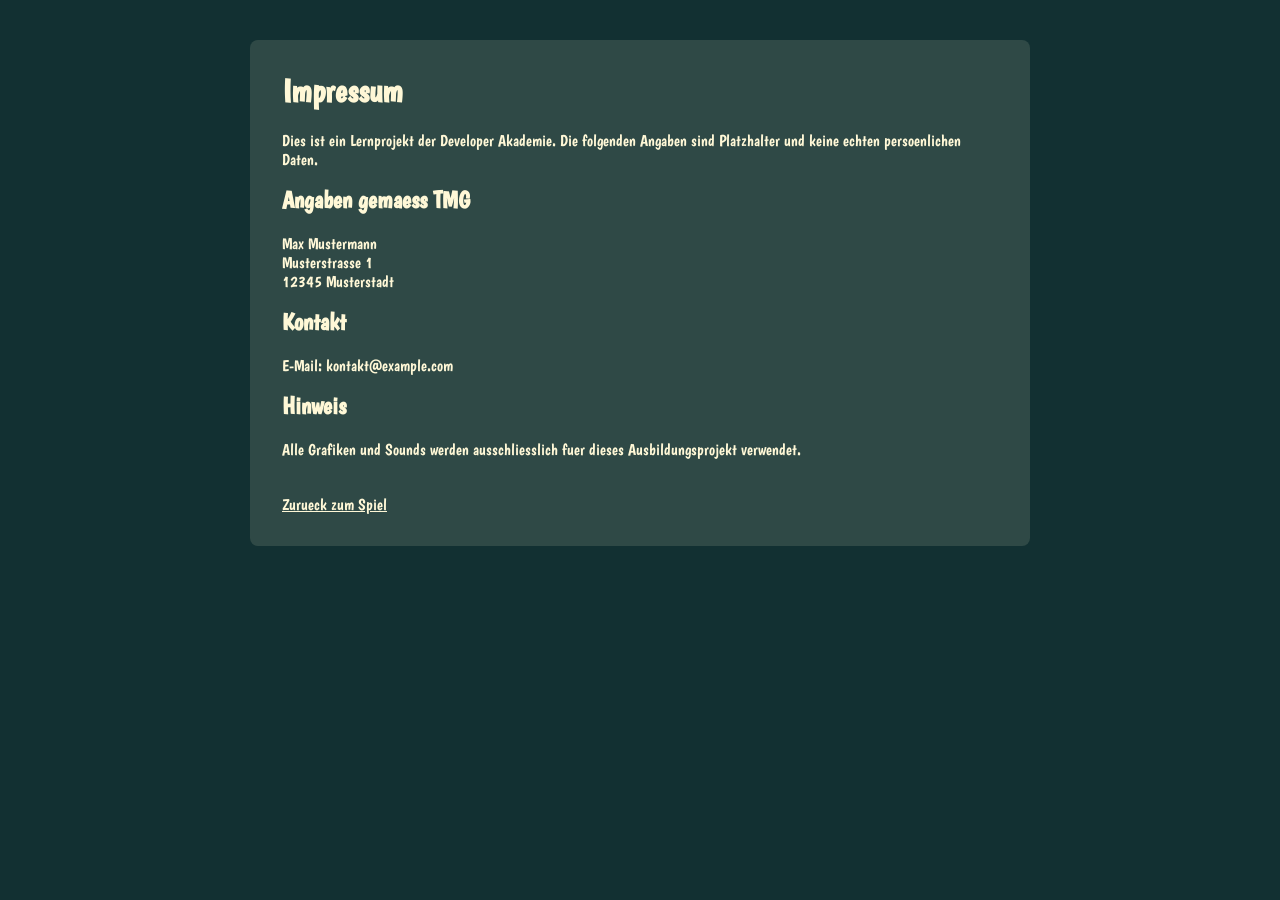
==== impressum.html @ e5dcdf03 "Add start screen responsive UI and sound controls" ====
<!DOCTYPE html>
<html lang="de">
<head>
    <meta charset="UTF-8">
    <meta name="viewport" content="width=device-width, initial-scale=1.0">
    <link rel="stylesheet" href="style.css">
    <link rel="icon" href="img/6_salsa_bottle/salsa_bottle.png">
    <title>Impressum - El Pollo Loco</title>
</head>
<body class="legal-page">
    <main class="legal-content">
        <h1>Impressum</h1>
        <p>Dies ist ein Lernprojekt der Developer Akademie. Die folgenden Angaben sind Platzhalter und keine echten persoenlichen Daten.</p>
        <h2>Angaben gemaess TMG</h2>
        <p>Max Mustermann<br>Musterstrasse 1<br>12345 Musterstadt</p>
        <h2>Kontakt</h2>
        <p>E-Mail: kontakt@example.com</p>
        <h2>Hinweis</h2>
        <p>Alle Grafiken und Sounds werden ausschliesslich fuer dieses Ausbildungsprojekt verwendet.</p>
        <a class="legal-link" href="index.html">Zurueck zum Spiel</a>
    </main>
</body>
</html>
---- style.css ----
@font-face {
    font-family: "Boogaloo";
    src: url("fonts/Boogaloo-Regular.ttf") format("truetype");
    font-display: swap;
}

* {
    box-sizing: border-box;
}

body {
    display: flex;
    flex-direction: column;
    align-items: center;
    min-height: 100vh;
    margin: 0;
    overflow: hidden;
    background: #123032;
    color: #fff8d7;
    font-family: "Boogaloo", Arial, Helvetica, sans-serif;
    justify-content: center;
}

h1,
h2,
p {
    margin-top: 0;
}

.game-shell {
    position: relative;
    width: min(100vw, 960px, 150dvh);
    aspect-ratio: 3 / 2;
}

canvas {
    background-color: #000;
    display: block;
    width: 100%;
    height: 100%;
    border: 4px solid #5f341a;
    box-shadow: 0 20px 40px rgba(0, 0, 0, 0.35);
}

button {
    min-width: 92px;
    min-height: 44px;
    border: 0;
    border-radius: 8px;
    background: #fff1a8;
    color: #341808;
    cursor: pointer;
    font: inherit;
    padding: 8px 16px;
}

button:hover {
    background: #55c7ad;
}

.primary-button {
    background: #f5b83b;
}

.screen {
    position: absolute;
    inset: 0;
    display: grid;
    place-items: center;
    padding: 24px;
    text-align: center;
}

.home-screen {
    background: linear-gradient(rgba(18, 48, 50, 0.05), rgba(18, 48, 50, 0.55)), url("img/9_intro_outro_screens/start/startscreen_1.png") center / cover;
}

.screen-content {
    width: min(640px, 92%);
}

.screen h1 {
    color: #f8df61;
    font-size: clamp(48px, 12vw, 112px);
    line-height: 0.9;
    text-shadow: 0 6px 0 #7a2b17, 0 12px 26px rgba(0, 0, 0, 0.45);
}

.button-row {
    display: flex;
    flex-wrap: wrap;
    justify-content: center;
    gap: 12px;
}

.legal-link {
    display: inline-block;
    margin-top: 20px;
    color: #fff8d7;
}

.hidden {
    display: none;
}

.end-screen {
    background: rgba(18, 48, 50, 0.78);
}

.end-screen img {
    width: min(560px, 86%);
    max-height: 52%;
    object-fit: contain;
    margin-bottom: 28px;
}

.mobile-controls {
    position: absolute;
    inset: auto 18px 14px;
    display: none;
    justify-content: space-between;
    pointer-events: none;
}

.control-group {
    display: flex;
    gap: 12px;
    pointer-events: auto;
}

.mobile-controls button {
    min-width: 54px;
    min-height: 54px;
    border: 2px solid rgba(255, 255, 255, 0.8);
    background: rgba(18, 48, 50, 0.78);
    color: #fff8d7;
    user-select: none;
    touch-action: none;
}

.help-dialog {
    width: min(520px, calc(100vw - 32px));
    border: 0;
    border-radius: 8px;
    background: #fff8d7;
    color: #261406;
    padding: 28px;
}

.help-dialog::backdrop {
    background: rgba(0, 0, 0, 0.55);
}

.close-button {
    position: absolute;
    top: 10px;
    right: 10px;
    min-width: 36px;
    min-height: 36px;
    padding: 0;
}

.orientation-message {
    position: fixed;
    inset: 0;
    z-index: 10;
    display: none;
    place-items: center;
    padding: 24px;
    background: #123032;
    color: #fff8d7;
    text-align: center;
    font-size: 32px;
}

.legal-page {
    align-items: stretch;
    justify-content: flex-start;
    overflow: auto;
    padding: 40px 20px;
}

.legal-content {
    width: min(780px, 100%);
    margin: 0 auto;
    border-radius: 8px;
    background: rgba(255, 248, 215, 0.12);
    padding: 32px;
}

@media (max-width: 900px), (hover: none) {
    .mobile-controls {
        display: flex;
    }

    .game-shell {
        width: min(100vw, 150dvh);
        max-width: none;
    }

    canvas {
        border: 0;
    }
}

@media (orientation: portrait) and (max-width: 900px) {
    .orientation-message {
        display: grid;
    }
}
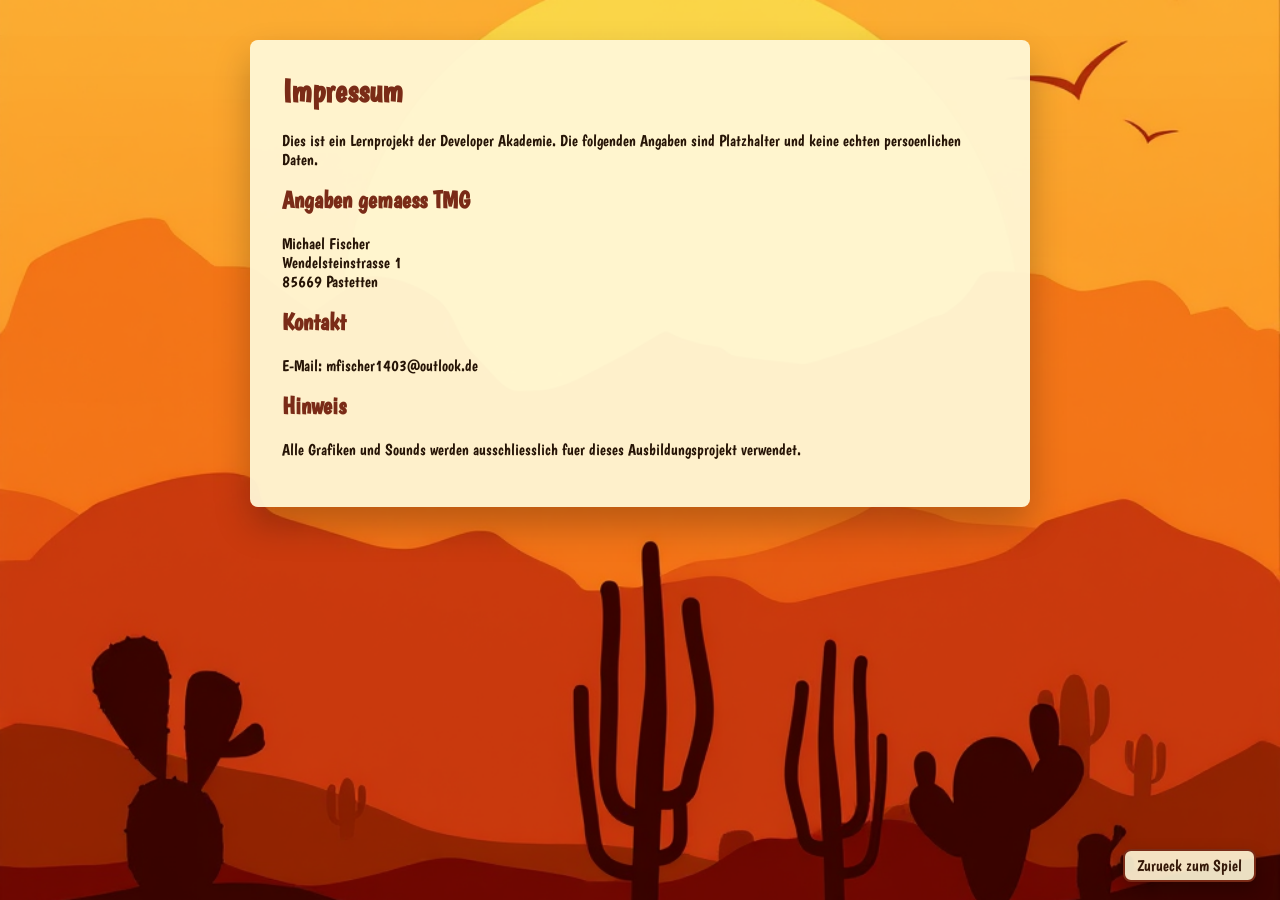
==== commit c60b044d: "put my adress to Impressum" ====
--- a/impressum.html
+++ b/impressum.html
@@ -12,9 +12,9 @@
         <h1>Impressum</h1>
         <p>Dies ist ein Lernprojekt der Developer Akademie. Die folgenden Angaben sind Platzhalter und keine echten persoenlichen Daten.</p>
         <h2>Angaben gemaess TMG</h2>
-        <p>Max Mustermann<br>Musterstrasse 1<br>12345 Musterstadt</p>
+        <p>Michael Fischer<br>Wendelsteinstrasse 1<br>85669 Pastetten</p>
         <h2>Kontakt</h2>
-        <p>E-Mail: kontakt@example.com</p>
+        <p>E-Mail: mfischer1403@outlook.de</p>
         <h2>Hinweis</h2>
         <p>Alle Grafiken und Sounds werden ausschliesslich fuer dieses Ausbildungsprojekt verwendet.</p>
         <a class="legal-link" href="index.html">Zurueck zum Spiel</a>
--- a/style.css
+++ b/style.css
@@ -4,6 +4,18 @@
     font-display: swap;
 }
 
+@font-face {
+    font-family: "Cabin Sketch";
+    src: url("fonts/CabinSketch-Bold.ttf") format("truetype");
+    font-display: swap;
+}
+
+@font-face {
+    font-family: "Diplomata SC";
+    src: url("fonts/DiplomataSC-Regular.ttf") format("truetype");
+    font-display: swap;
+}
+
 * {
     box-sizing: border-box;
 }
@@ -12,13 +24,15 @@
     display: flex;
     flex-direction: column;
     align-items: center;
+    justify-content: flex-start;
     min-height: 100vh;
     margin: 0;
     overflow: hidden;
-    background: #123032;
+    background: #f5d36d url("img/menue/back2.png") center / cover no-repeat fixed;
     color: #fff8d7;
     font-family: "Boogaloo", Arial, Helvetica, sans-serif;
-    justify-content: center;
+    gap: clamp(18px, 4vh, 56px);
+    padding: clamp(8px, 2vh, 22px) clamp(16px, 3vw, 36px) 64px;
 }
 
 h1,
@@ -27,18 +41,55 @@
     margin-top: 0;
 }
 
+.home-title {
+    margin: 0;
+    color: #f8df61;
+    font-family: "Cabin Sketch", Georgia, serif;
+    font-size: clamp(64px, 10.5vw, 148px);
+    font-weight: 700;
+    line-height: 0.88;
+    text-align: center;
+    text-shadow:
+        0 4px 0 #7a2b17,
+        0 10px 24px rgba(0, 0, 0, 0.45);
+    text-transform: uppercase;
+}
+
+.is-starting .home-actions,
+.is-playing .home-actions {
+    display: none;
+}
+
+.is-starting,
+.is-playing {
+    justify-content: center;
+    gap: clamp(14px, 2.5vh, 28px);
+}
+
+.is-starting .home-title,
+.is-playing .home-title {
+    font-size: clamp(44px, 7vw, 96px);
+}
+
 .game-shell {
     position: relative;
-    width: min(100vw, 960px, 150dvh);
+    display: none;
+    width: min(100vw - 24px, 960px, 150dvh);
     aspect-ratio: 3 / 2;
 }
 
+.is-starting .game-shell,
+.is-playing .game-shell {
+    display: block;
+    width: min(100vw - 24px, 960px, calc((100dvh - 150px) * 1.5));
+}
+
 canvas {
-    background-color: #000;
     display: block;
     width: 100%;
     height: 100%;
     border: 4px solid #5f341a;
+    background-color: #000;
     box-shadow: 0 20px 40px rgba(0, 0, 0, 0.35);
 }
 
@@ -55,7 +106,20 @@
 }
 
 button:hover {
-    background: #55c7ad;
+    background-color: #55c7ad;
+}
+
+.sr-only {
+    position: absolute !important;
+    top: auto !important;
+    right: auto !important;
+    left: -10000px !important;
+    width: 1px !important;
+    height: 1px !important;
+    overflow: hidden !important;
+    clip: rect(0, 0, 0, 0) !important;
+    transform: none !important;
+    white-space: nowrap !important;
 }
 
 .primary-button {
@@ -65,6 +129,7 @@
 .screen {
     position: absolute;
     inset: 0;
+    z-index: 2;
     display: grid;
     place-items: center;
     padding: 24px;
@@ -72,18 +137,56 @@
 }
 
 .home-screen {
-    background: linear-gradient(rgba(18, 48, 50, 0.05), rgba(18, 48, 50, 0.55)), url("img/9_intro_outro_screens/start/startscreen_1.png") center / cover;
-}
-
-.screen-content {
-    width: min(640px, 92%);
-}
-
-.screen h1 {
-    color: #f8df61;
-    font-size: clamp(48px, 12vw, 112px);
-    line-height: 0.9;
-    text-shadow: 0 6px 0 #7a2b17, 0 12px 26px rgba(0, 0, 0, 0.45);
+    background-color: #123032;
+    overflow: hidden;
+}
+
+.home-screen::before,
+.home-screen::after {
+    content: "";
+    position: absolute;
+    inset: 0;
+    background-position: center 54%;
+    background-repeat: no-repeat;
+    background-size: contain;
+}
+
+.home-screen::before {
+    background-image: url("img/9_intro_outro_screens/start/startscreen_1.png");
+}
+
+.home-screen::after {
+    animation: startScreenSwap 2.6s ease-in-out infinite alternate;
+    background-image:
+        linear-gradient(rgba(8, 20, 18, 0.18), rgba(8, 20, 18, 0.34)),
+        url("img/9_intro_outro_screens/start/startscreen_2.png");
+}
+
+@keyframes startScreenSwap {
+    from {
+        opacity: 0.72;
+    }
+
+    to {
+        opacity: 1;
+    }
+}
+
+.home-actions {
+    width: min(940px, 94vw);
+    margin-top: clamp(8px, 2vh, 28px);
+    border: 2px solid rgba(255, 236, 171, 0.62);
+    border-radius: 8px;
+    background:
+        linear-gradient(180deg, rgba(255, 223, 128, 0.16), rgba(54, 20, 6, 0.2)),
+        rgba(68, 28, 8, 0.48);
+    box-shadow:
+        0 18px 34px rgba(48, 14, 2, 0.34),
+        inset 0 1px 0 rgba(255, 248, 215, 0.35);
+    padding: clamp(12px, 1.8vw, 20px);
+    text-align: center;
+    -webkit-backdrop-filter: blur(2px);
+    backdrop-filter: blur(2px);
 }
 
 .button-row {
@@ -93,10 +196,107 @@
     gap: 12px;
 }
 
+.menu-buttons {
+    display: grid;
+    grid-template-columns: repeat(4, minmax(0, 1fr));
+    gap: clamp(10px, 1.5vw, 18px);
+    align-items: start;
+    width: 100%;
+}
+
+.menu-button {
+    position: relative;
+    display: flex;
+    flex-direction: column;
+    align-items: center;
+    justify-content: center;
+    gap: clamp(7px, 1vw, 11px);
+    width: 100%;
+    aspect-ratio: 1 / 0.92;
+    min-width: 0;
+    min-height: 0;
+    height: auto;
+    border: 2px solid rgba(255, 232, 158, 0.78);
+    border-radius: 8px;
+    background:
+        linear-gradient(180deg, rgba(255, 231, 163, 0.16), rgba(80, 34, 10, 0.2)),
+        rgba(91, 42, 13, 0.72);
+    box-shadow:
+        0 10px 18px rgba(45, 13, 2, 0.26),
+        inset 0 1px 0 rgba(255, 248, 215, 0.34);
+    filter: none;
+    padding: clamp(9px, 1.1vw, 14px);
+    transition: transform 160ms ease, border-color 160ms ease, box-shadow 160ms ease, background 160ms ease;
+}
+
+.menu-button:hover,
+.menu-button:focus-visible {
+    border-color: #ffe792;
+    background:
+        linear-gradient(180deg, rgba(255, 232, 151, 0.28), rgba(88, 38, 11, 0.16)),
+        rgba(111, 52, 16, 0.86);
+    box-shadow:
+        0 14px 24px rgba(45, 13, 2, 0.36),
+        0 0 0 3px rgba(255, 218, 93, 0.18),
+        inset 0 1px 0 rgba(255, 248, 215, 0.45);
+    transform: translateY(-4px) scale(1.02);
+}
+
+.menu-button:active {
+    transform: translateY(-2px);
+}
+
+.menu-button-image {
+    display: block;
+    width: 100%;
+    height: 100%;
+    object-fit: contain;
+    pointer-events: none;
+}
+
+.menu-button > .menu-button-image {
+    height: auto;
+    max-height: calc(100% - 30px);
+    max-width: 78%;
+    flex: 1 1 auto;
+}
+
+.menu-button-text {
+    display: block;
+    width: 100%;
+    color: #ffe792;
+    font-family: "Boogaloo", Arial, Helvetica, sans-serif;
+    font-size: clamp(18px, 2.1vw, 28px);
+    line-height: 1;
+    text-align: center;
+    text-shadow: 0 2px 0 #4b090d, 0 4px 8px rgba(0, 0, 0, 0.38);
+    pointer-events: none;
+}
+
 .legal-link {
-    display: inline-block;
-    margin-top: 20px;
-    color: #fff8d7;
+    position: fixed;
+    right: clamp(10px, 2vw, 24px);
+    bottom: clamp(10px, 2vh, 20px);
+    left: auto;
+    z-index: 5;
+    display: block;
+    width: max-content;
+    margin: 0;
+    border: 2px solid #7a2b17;
+    border-radius: 8px;
+    background: rgba(255, 248, 215, 0.9);
+    color: #341808;
+    font-size: 16px;
+    padding: 5px 12px;
+    text-decoration: none;
+    text-shadow: none;
+    box-shadow: 0 8px 18px rgba(0, 0, 0, 0.26);
+}
+
+.legal-link:hover,
+.legal-link:focus-visible {
+    background: #55c7ad;
+    color: #123032;
 }
 
 .hidden {
@@ -104,7 +304,9 @@
 }
 
 .end-screen {
+    z-index: 4;
     background: rgba(18, 48, 50, 0.78);
+    animation: endOverlayFade 220ms ease-out;
 }
 
 .end-screen img {
@@ -114,9 +316,36 @@
     margin-bottom: 28px;
 }
 
+.end-screen img.is-swapping {
+    animation: resultFrameIn 340ms ease-out both;
+}
+
+@keyframes endOverlayFade {
+    from {
+        opacity: 0;
+    }
+
+    to {
+        opacity: 1;
+    }
+}
+
+@keyframes resultFrameIn {
+    from {
+        opacity: 0;
+        transform: translateY(10px) scale(0.98);
+    }
+
+    to {
+        opacity: 1;
+        transform: translateY(0) scale(1);
+    }
+}
+
 .mobile-controls {
     position: absolute;
     inset: auto 18px 14px;
+    z-index: 3;
     display: none;
     justify-content: space-between;
     pointer-events: none;
@@ -134,8 +363,50 @@
     border: 2px solid rgba(255, 255, 255, 0.8);
     background: rgba(18, 48, 50, 0.78);
     color: #fff8d7;
+    -webkit-user-select: none;
     user-select: none;
     touch-action: none;
+}
+
+.game-actions {
+    position: absolute;
+    top: 74px;
+    right: 14px;
+    z-index: 3;
+    display: none;
+    flex-direction: column;
+    gap: 8px;
+}
+
+.is-playing:not(.is-ended) .game-actions {
+    display: flex;
+}
+
+.is-ended .mobile-controls,
+.is-ended .game-actions {
+    display: none;
+}
+
+.icon-button {
+    display: grid;
+    place-items: center;
+    width: 58px;
+    min-width: 58px;
+    height: 58px;
+    min-height: 58px;
+    border: 0;
+    border-radius: 0;
+    background: transparent;
+    padding: 0;
+    filter: drop-shadow(0 8px 10px rgba(0, 0, 0, 0.28));
+}
+
+.icon-button:hover,
+.icon-button:focus-visible,
+.icon-button.is-active {
+    background: transparent;
+    filter: drop-shadow(0 12px 12px rgba(0, 0, 0, 0.38));
+    transform: translateY(-2px);
 }
 
 .help-dialog {
@@ -184,27 +455,13 @@
     width: min(780px, 100%);
     margin: 0 auto;
     border-radius: 8px;
-    background: rgba(255, 248, 215, 0.12);
+    background: rgba(255, 248, 215, 0.94);
+    color: #261406;
     padding: 32px;
-}
-
-@media (max-width: 900px), (hover: none) {
-    .mobile-controls {
-        display: flex;
-    }
-
-    .game-shell {
-        width: min(100vw, 150dvh);
-        max-width: none;
-    }
-
-    canvas {
-        border: 0;
-    }
-}
-
-@media (orientation: portrait) and (max-width: 900px) {
-    .orientation-message {
-        display: grid;
-    }
-}
+    box-shadow: 0 18px 36px rgba(0, 0, 0, 0.24);
+}
+
+.legal-content h1,
+.legal-content h2 {
+    color: #7a2b17;
+}
